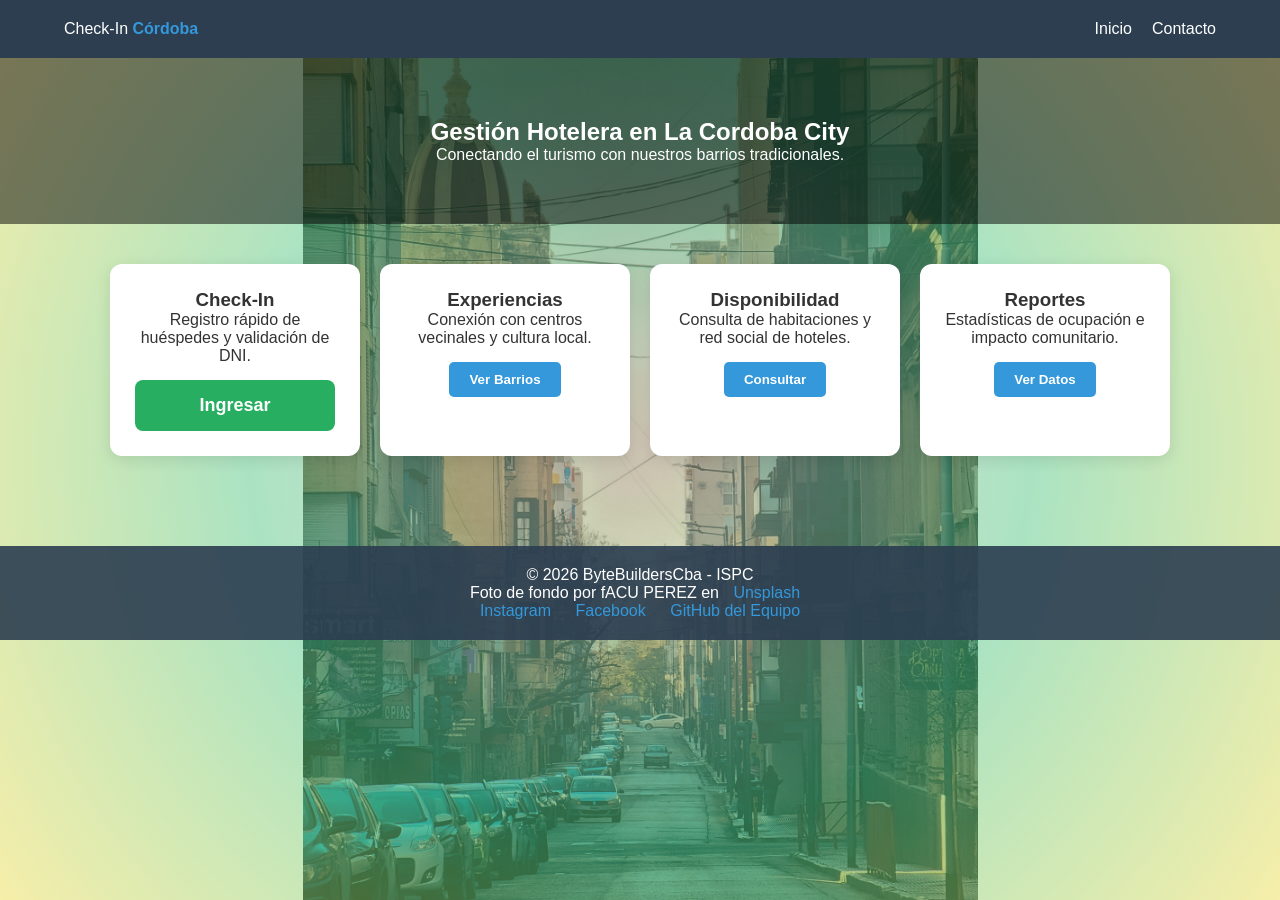
==== frontend/index.html @ 371d01a8 "feat:maquetado completo de la interfaz para Check-In Córdoba con vistas de Registro, Experiencias, D" ====
<!DOCTYPE html>
<html lang="es">
<head>
    <meta charset="UTF-8">
    <meta name="viewport" content="width=device-width, initial-scale=1.0">
    <title>Check-In Córdoba | Gestión Hotelera</title>
    <link rel="stylesheet" href="css/estilo.css">
</head>
<body>
    <header>
        <nav>
            <div class="logo">Check-In <span>Córdoba</span></div>
            <ul>
                <li><a href="#">Inicio</a></li>
                <li><a href="#">Contacto</a></li>
            </ul>
        </nav>
    </header>

    <main>
        <section class="hero">
            <h1>Gestión Hotelera en La Cordoba City</h1>
            <p>Conectando el turismo con nuestros barrios tradicionales.</p>
        </section>
        

        <section class="servicios">
            <div class="card">
                <h3>Check-In</h3>
                <p>Registro rápido de huéspedes y validación de DNI.</p>
                <a href="registro.html">
                <button class="btn-ingresar">Ingresar</button></a>
            </div>
            <div class="card">
                <h3>Experiencias</h3>
                <p>Conexión con centros vecinales y cultura local.</p>
                <a href="experiencias.html">
                <button>Ver Barrios</button></a>
            </div>
            <div class="card">
                <h3>Disponibilidad</h3>
                <p>Consulta de habitaciones y red social de hoteles.</p>
                <a href="disponibilidad.html">
                <button>Consultar</button></a>
            </div>
            <div class="card">
                <h3>Reportes</h3>
                <p>Estadísticas de ocupación e impacto comunitario.</p>
                <a href="reportes.html">
                <button>Ver Datos</button></a>
            </div>
        </section>
    </main>

    <footer>
    <div class="footer-content">
        <p>&copy; 2026 ByteBuildersCba - ISPC</p>
        <p class="creditos">Foto de fondo por fACU PEREZ en <a href="https://unsplash.com" target="_blank">Unsplash</a></p>
    </div>
<div class="redes">
    <a href="https://instagram.com/@faq_perez" target="_blank">Instagram</a>
    <a href="https://facebook.com/Facu PEREZ" target="_blank">Facebook</a>
    <a href="https://github.com/ByteBuildersCba" target="_blank">GitHub del Equipo</a>
</div>
    </footer>
</body>
</html>
---- frontend/css/estilo.css ----
/* Reset básico para que no haya márgenes raros */
* {
    margin: 0;
    padding: 0;
    box-sizing: border-box;
    font-family: 'Segoe UI', Tahoma, Geneva, Verdana, sans-serif;
    
}

body  {
    
    /* Combinamos el degradado con la imagen. 
       El degradado va PRIMERO para que esté ARRIBA de la foto */
    background: radial-gradient(circle, rgba(214, 188, 188, 0.5) 0%, rgba(87, 199, 133, 0.5) 50%, rgba(237, 221, 83, 0.5) 100%), 
                url('../imagenes/fondo.jpg');

    background-size:contain ;
    background-position: center;
    background-repeat: no-repeat;
    background-attachment: fixed;
    margin: 0;
    min-height: 100vh;
    color: #333;
}


/* Navegación moderna */
nav {
    display: flex;
    justify-content: space-between;
    align-items: center;
    padding: 20px 5%;
    background: #2c3e50;
    color: white;
    ;
}

.logo span {
    color: #3498db;
    font-weight: bold;
}

ul { display: flex; list-style: none; }
li { margin-left: 20px; }
a { color: white; text-decoration: none; font-weight: 500; }

/* Sección Principal (Hero) */
.hero {
    text-align: center;
    padding: 60px 20px;
    background: linear-gradient(rgba(0,0,0,0.5), rgba(0,0,0,0.5)), url('../img/cordoba-bg.jpg');
    background-size: cover;
    color: white;
}

/* Grilla de servicios (Lo que pedía la profe: Flexbox) */
.servicios {
    display: flex;
    flex-wrap: wrap;
    justify-content: center;
    gap: 20px;
    padding: 40px 5%;
}

.card {
    background: white;
    padding: 25px;
    border-radius: 12px;
    width: 250px;
    text-align: center;
    box-shadow: 0 4px 15px rgba(0,0,0,0.1);
    transition: transform 0.3s ease;
}

.card:hover {
    transform: translateY(-10px);
}

/* Estilo general para todos los botones */
button {
    margin-top: 15px;
    padding: 10px 20px;
    border: none;
    border-radius: 5px;
    background: #3498db;
    color: white;
    cursor: pointer;
    font-weight: bold;
    transition: all 0.3s ease;
}

/* Estilo específico para el de ingresar (si querés que sea distinto) */
.btn-ingresar {
    background-color: #2ecc71; /* Por ejemplo, verde para "ingresar" */
}

/* Efecto al pasar el mouse para TODOS los botones */
button:hover { 
    background: #2980b9; 
    transform: scale(1.05);
}

.btn-ingresar:hover {
    background-color: #2980b9; /* Se oscurece un poquito al tocarlo */
    transform: scale(1.05); /* Se agranda apenas, ¡un toque de calidad! */

}

button:hover { background: #2980b9; }
/* Agrega esto a tu estilo.css para que el footer se vea bien */
footer {
    background-color: rgba(44, 62, 80, 0.9); /* Un color oscuro pero con transparencia */
    color: white;
    text-align: center;
    padding: 20px;
    margin-top: 50px;
}

footer a {
    color: #3498db;
    text-decoration: none;
    margin: 0 10px;
}

/* --- ESTILOS PARA EL FORMULARIO DE REGISTRO --- */

/* La caja blanca del formulario */
.form-container {
    background: rgba(255, 255, 255, 0.95); /* Blanco casi sólido */
    max-width: 500px;
    margin: 40px auto; /* Lo centra en la pantalla */
    padding: 30px;
    border-radius: 15px;
    box-shadow: 0 10px 25px rgba(0,0,0,0.3);
    text-align: center;
}

.form-container h2 {
    margin-bottom: 20px;
    color: #2c3e50;
}

/* Los grupos de etiqueta + input */
.grupo {
    margin-bottom: 20px;
    text-align: left; /* Las etiquetas alineadas a la izquierda */
}

.grupo label {
    display: block;
    margin-bottom: 8px;
    font-weight: bold;
    color: #34495e;
}

/* Los campos donde se escribe */
.grupo input, .grupo select {
    width: 100%;
    padding: 12px;
    border: 1px solid #ccc;
    border-radius: 8px;
    font-size: 16px;
}

/* El botón de confirmar */
.btn-ingresar {
    width: 100%;
    background-color: #27ae60; /* Un verde "Éxito" */
    color: white;
    padding: 15px;
    border: none;
    border-radius: 8px;
    font-size: 18px;
    cursor: pointer;
    transition: background 0.3s ease;
}

.btn-ingresar:hover {
    background-color: #219150;
}
/* --- ESTILOS PARA EXPERIENCIAS --- */

.hero-experiencias {
    text-align: center;
    color: white;
    padding: 30px;
    text-shadow: 2px 2px 4px rgba(0,0,0,0.5);
}

.lista-experiencias {
    display: flex;
    flex-wrap: wrap;
    justify-content: center;
    gap: 30px;
    padding: 20px;
}

.card-experiencia {
    background: white;
    border-radius: 15px;
    overflow: hidden; /* Para que la imagen no se salga de las esquinas redondeadas */
    width: 350px;
    box-shadow: 0 10px 20px rgba(0,0,0,0.2);
    transition: 0.3s;
}

.card-experiencia:hover {
    transform: scale(1.03);
}

.card-experiencia img {
    width: 100%;
    height: 200px;
    object-fit: cover; /* Hace que la foto quede bien sin deformarse */
}

.info {
    padding: 20px;
    text-align: left;
}

.tag {
    display: inline-block;
    background: #e67e22;
    color: white;
    padding: 5px 10px;
    border-radius: 20px;
    font-size: 12px;
    margin: 10px 0;
}

.btn-reservar {
    width: 100%;
    background: #3498db;
    margin-top: 10px;
}
/* --- ESTILOS DE DISPONIBILIDAD --- */

.disponibilidad-header {
    text-align: center;
    color: white;
    padding: 20px;
}

.grid-habitaciones {
    display: grid;
    grid-template-columns: repeat(auto-fill, minmax(200px, 1fr));
    gap: 20px;
    padding: 20px 5%;
}

.hab-card {
    background: white;
    border-radius: 10px;
    padding: 20px;
    text-align: center;
    box-shadow: 0 5px 15px rgba(0,0,0,0.2);
    border-top: 8px solid; /* El color de arriba indica el estado */
}

/* Colores por estado */
.hab-card.libre { border-top-color: #27ae60; }
.hab-card.ocupada { border-top-color: #e74c3c; }
.hab-card.mantenimiento { border-top-color: #f1c40f; }

.hab-numero {
    font-size: 2rem;
    font-weight: bold;
    color: #2c3e50;
}

.status {
    font-weight: bold;
}

.libre .status { color: #27ae60; }
.ocupada .status { color: #e74c3c; }
.mantenimiento .status { color: #f39c12; }

.btn-accion {
    display: inline-block;
    margin-top: 15px;
    padding: 8px 15px;
    background: #34495e;
    color: white;
    text-decoration: none;
    border-radius: 5px;
    font-size: 14px;
}

/* --- ESTILOS DE REPORTES --- */

.metricas-grid {
    display: grid;
    grid-template-columns: repeat(auto-fit, minmax(250px, 1fr));
    gap: 20px;
    padding: 20px 5%;
}

.metrica-card {
    background: white;
    padding: 25px;
    border-radius: 15px;
    text-align: center;
    box-shadow: 0 4px 15px rgba(0,0,0,0.2);
}

.metrica-card .numero {
    font-size: 2.5rem;
    font-weight: bold;
    color: #3498db;
    margin: 10px 0;
}

.progreso-bar {
    background: #ecf0f1;
    border-radius: 10px;
    height: 10px;
    overflow: hidden;
}

.llenado {
    background: #2ecc71;
    height: 100%;
}

/* Gráfico de barras simple con CSS */
.grafico-container {
    background: white;
    margin: 20px 5%;
    padding: 30px;
    border-radius: 15px;
    text-align: center;
}

.grafico-barras {
    display: flex;
    justify-content: space-around;
    align-items: flex-end;
    height: 200px;
    margin-top: 20px;
}

.barra-item {
    display: flex;
    flex-direction: column;
    align-items: center;
    width: 20%;
}

.barra {
    width: 100%;
    background: #3498db;
    color: white;
    font-weight: bold;
    display: flex;
    align-items: center;
    justify-content: center;
    border-radius: 5px 5px 0 0;
}
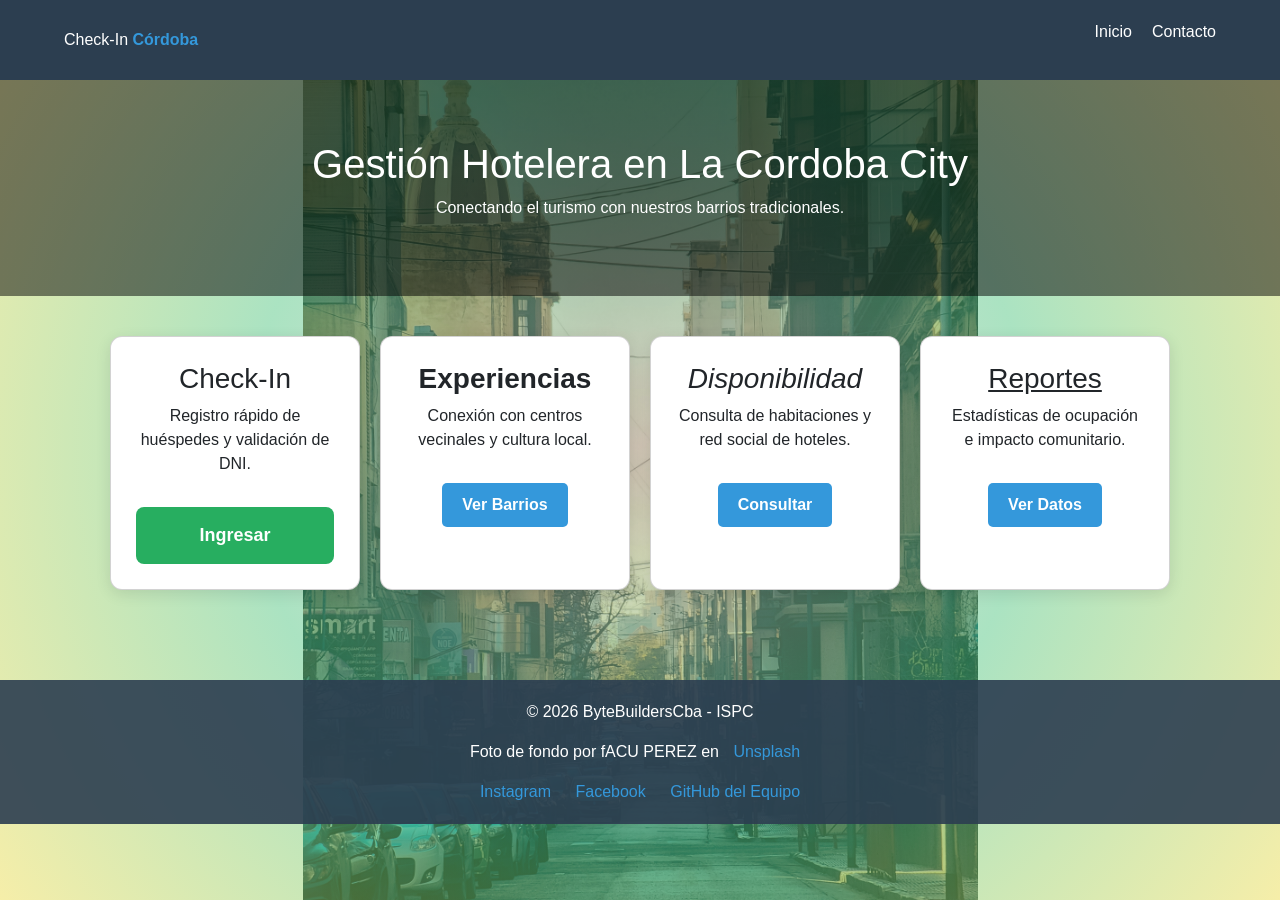
==== commit 21f8f21b: "Actualizo frontend con bootstrap y cambio estructura" ====
--- a/frontend/index.html
+++ b/frontend/index.html
@@ -4,7 +4,10 @@
     <meta charset="UTF-8">
     <meta name="viewport" content="width=device-width, initial-scale=1.0">
     <title>Check-In Córdoba | Gestión Hotelera</title>
+    <link rel="stylesheet" href="bootstrap-5.3.8-dist/css/bootstrap.min.css">
     <link rel="stylesheet" href="css/estilo.css">
+    
+
 </head>
 <body>
     <header>
@@ -32,19 +35,19 @@
                 <button class="btn-ingresar">Ingresar</button></a>
             </div>
             <div class="card">
-                <h3>Experiencias</h3>
+                <h3 > <b>Experiencias </b></h3>
                 <p>Conexión con centros vecinales y cultura local.</p>
                 <a href="experiencias.html">
                 <button>Ver Barrios</button></a>
             </div>
             <div class="card">
-                <h3>Disponibilidad</h3>
+                <h3><i>Disponibilidad</i></h3>
                 <p>Consulta de habitaciones y red social de hoteles.</p>
                 <a href="disponibilidad.html">
                 <button>Consultar</button></a>
             </div>
             <div class="card">
-                <h3>Reportes</h3>
+                <h3><u> Reportes </u></h3>
                 <p>Estadísticas de ocupación e impacto comunitario.</p>
                 <a href="reportes.html">
                 <button>Ver Datos</button></a>
@@ -63,5 +66,6 @@
     <a href="https://github.com/ByteBuildersCba" target="_blank">GitHub del Equipo</a>
 </div>
     </footer>
+    <script src="bootstrap-5.3.8-dist/js/bootstrap.bundle.js"></script>
 </body>
 </html>
